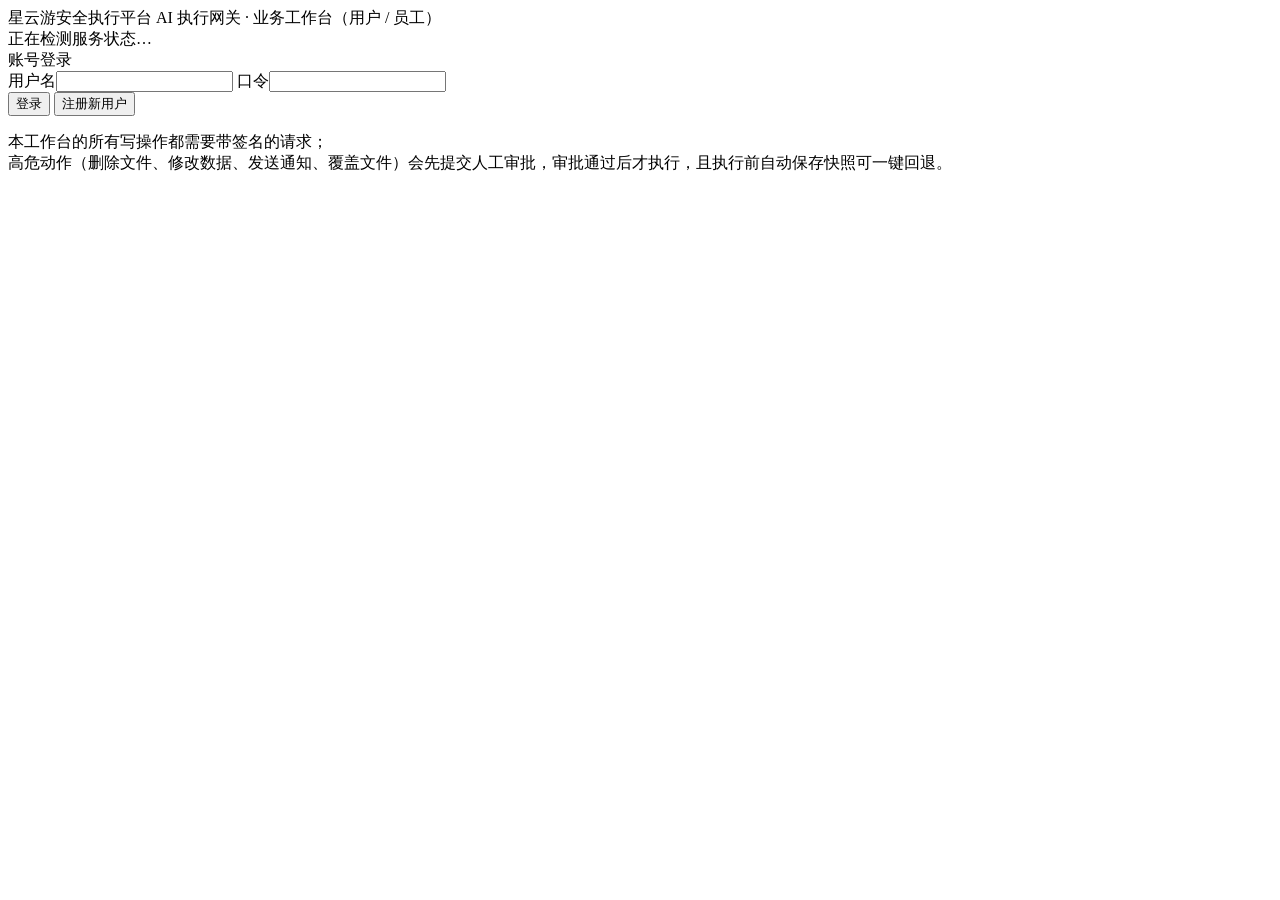
==== AiApprovalServer/wwwroot/index.html @ 4170ec1b "feat: AI Agent 安全执行与审批平台 v1.0.0（首个开源版本） 单进程、零第三方 NuGet 依赖的 AI Agent 执行网关：规则引擎硬拦截 + AI 安全审核物理隔离 + 人工审" ====
<!DOCTYPE html>
<html lang="zh-CN">
<head>
<meta charset="utf-8">
<meta name="viewport" content="width=device-width, initial-scale=1">
<meta name="robots" content="noindex, nofollow">
<title>星云游安全执行平台 · 业务工作台</title>
<link rel="stylesheet" href="/assets/app.css">
</head>
<body>
<div id="toast-host"></div>

<header class="topbar">
  <div class="brand">
    <span class="brand-title">星云游安全执行平台</span>
    <span class="brand-sub">AI 执行网关 · 业务工作台（用户 / 员工）</span>
  </div>
  <div class="topbar-spacer"></div>
  <div class="userbox" id="userbox" hidden>
    <span id="whoami" class="hint"></span>
    <span id="rolebadge" class="badge info">-</span>
    <a class="hint" href="/biz">业务对接台</a>
    <a class="hint" href="/admin">管理后台入口</a>
    <button id="btn-help" class="small ghost" type="button">使用说明</button>
    <button id="btn-logout" class="small ghost" type="button">退出登录</button>
  </div>
</header>

<!-- ============================ 登录 / 注册 ============================ -->
<main id="login-view" class="login-wrap">
  <div class="banner" id="env-banner">正在检测服务状态…</div>

  <div class="card">
    <div class="card-head">账号登录</div>
    <div class="card-body">
      <label class="field"><span>用户名</span><input type="text" id="login-user" autocomplete="username" maxlength="32"></label>
      <label class="field"><span>口令</span><input type="password" id="login-pass" autocomplete="current-password" maxlength="128"></label>
      <div class="row">
        <button class="primary" id="btn-login" type="button">登录</button>
        <button class="ghost" id="btn-show-register" type="button">注册新用户</button>
      </div>
    </div>
  </div>

  <div class="card" id="register-card" hidden>
    <div class="card-head">自助注册（仅“用户”角色）</div>
    <div class="card-body">
      <label class="field"><span>用户名（3-32 位字母数字下划线）</span><input type="text" id="reg-user" autocomplete="off" maxlength="32"></label>
      <label class="field"><span>显示名称</span><input type="text" id="reg-display" autocomplete="off" maxlength="32"></label>
      <label class="field"><span>口令（至少 10 位，含大小写字母 / 数字 / 符号中的三类）</span><input type="password" id="reg-pass" autocomplete="new-password" maxlength="128"></label>
      <label class="field"><span>邮箱（可选，用于“通知我”时接收消息）</span><input type="email" id="reg-email" autocomplete="off" maxlength="128"></label>
      <div class="row">
        <button class="primary" id="btn-register" type="button">提交注册</button>
        <button class="ghost" id="btn-hide-register" type="button">返回登录</button>
      </div>
      <p class="hint">员工与管理员角色由管理员在后台分配，自助注册无法获得更高权限。</p>
    </div>
  </div>

  <p class="login-foot">
    本工作台的所有写操作都需要带签名的请求；<br>
    高危动作（删除文件、修改数据、发送通知、覆盖文件）会先提交人工审批，审批通过后才执行，且执行前自动保存快照可一键回退。
  </p>
</main>

<!-- ============================ 工作台 ============================ -->
<main id="console-view" class="layout" hidden>
  <section class="col-main">
    <div class="card">
      <div class="card-head">
        智能体对话
        <span class="spacer"></span>
        <span id="ai-mode" class="badge muted">检测中</span>
      </div>
      <div id="chat-log" class="chat-log"></div>
      <div class="composer">
        <label class="field">
          <span>用一句话说明你要做的事（AI 会翻译成受控的工具调用，再由规则引擎与安全审核决定能否执行）</span>
          <textarea id="chat-input" maxlength="2000" placeholder="例如：查询客户 等级=黄金"></textarea>
        </label>
        <div class="row">
          <button class="primary" id="btn-send" type="button">发送</button>
          <button class="ghost small" id="btn-reset-session" type="button">清空对话上下文</button>
          <span class="hint" id="mode-hint"></span>
        </div>
        <div class="row tight" id="quick-chips"></div>
      </div>
    </div>
  </section>

  <aside class="col-side">
    <div class="card">
      <div class="tabs" id="side-tabs">
        <button class="tab active" type="button" data-tab="tasks">我的任务</button>
        <button class="tab" type="button" data-tab="files">我的文件</button>
        <button class="tab" type="button" data-tab="notices">通知</button>
        <button class="tab" type="button" data-tab="versions">版本与回退</button>
        <button class="tab" type="button" data-tab="perm">权限与工具</button>
      </div>
      <div id="side-body" class="tab-body"></div>
    </div>
  </aside>
</main>

<!-- ============================ 弹层容器 ============================ -->
<div id="modal-host"></div>

<script src="/assets/crypto-lite.js"></script>
<script src="/assets/net.js"></script>
<script src="/assets/app.js"></script>
</body>
</html>
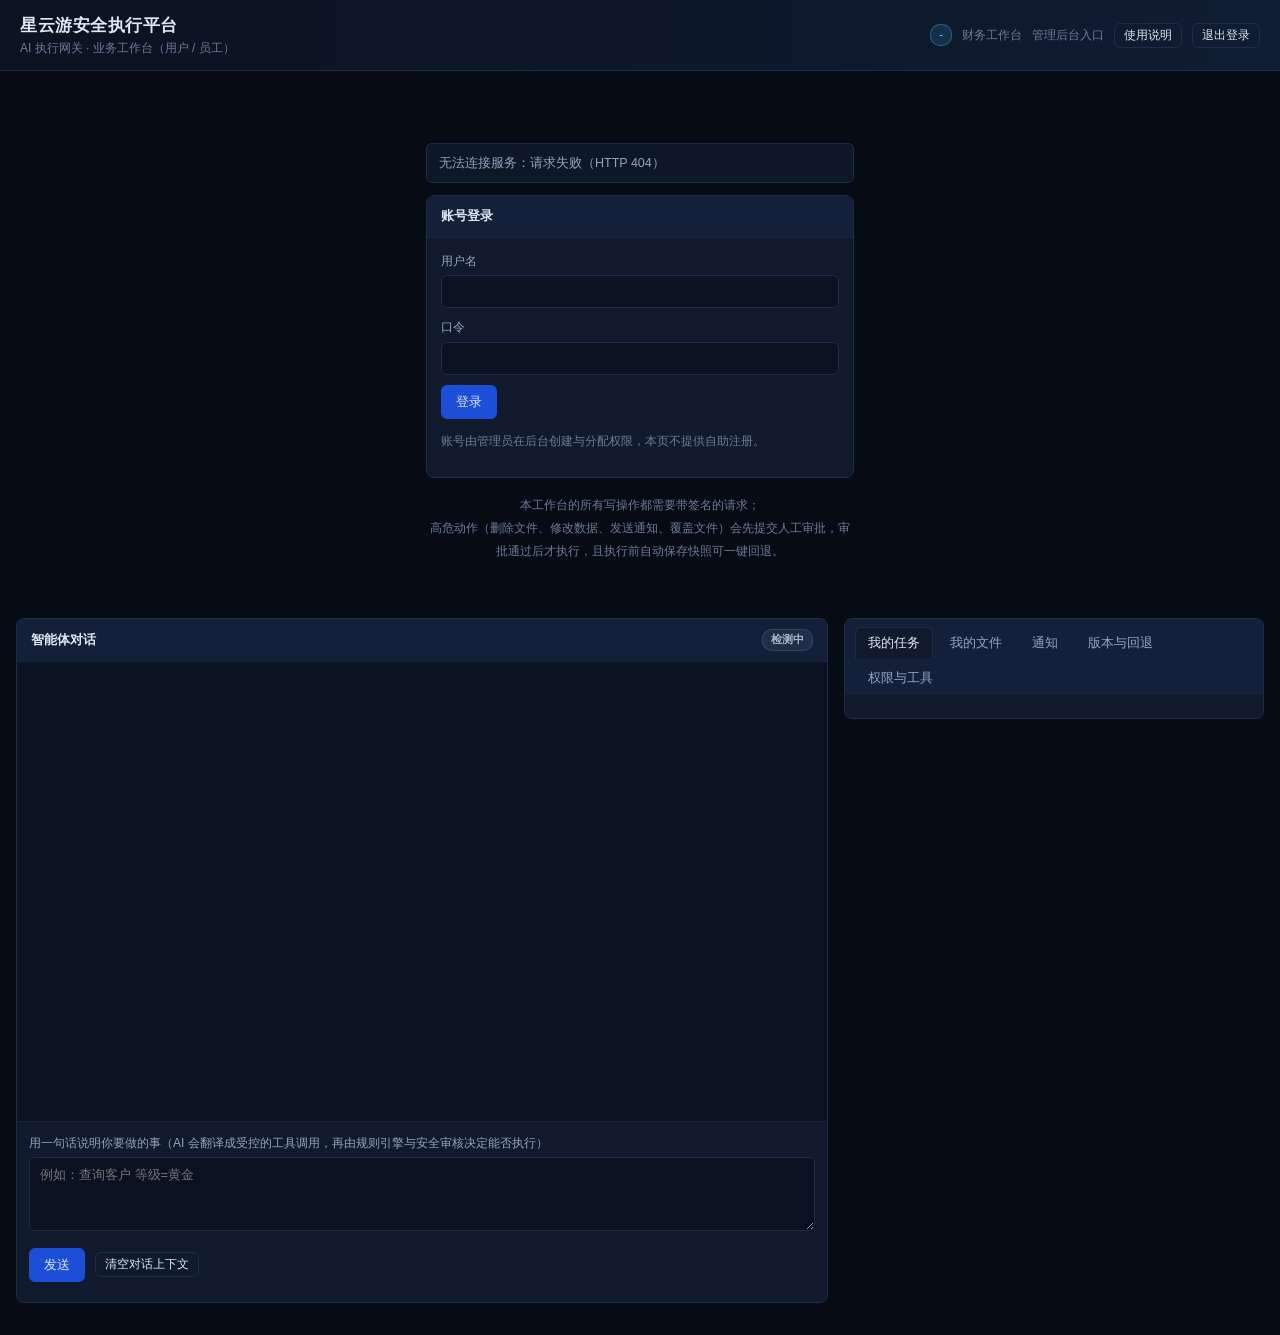
==== commit 48d41584: "feat(invoice-ai): 报销单 AI 审核建议与发票识别，回退按字段类型归一 新增 InvoiceAiService 与 InvoiceAiModels，管理台提供只读 AI 建议面板；版" ====
--- a/AiApprovalServer/wwwroot/index.html
+++ b/AiApprovalServer/wwwroot/index.html
@@ -5,7 +5,7 @@
 <meta name="viewport" content="width=device-width, initial-scale=1">
 <meta name="robots" content="noindex, nofollow">
 <title>星云游安全执行平台 · 业务工作台</title>
-<link rel="stylesheet" href="/assets/app.css">
+<link rel="stylesheet" href="assets/app.css">
 </head>
 <body>
 <div id="toast-host"></div>
@@ -19,14 +19,14 @@
   <div class="userbox" id="userbox" hidden>
     <span id="whoami" class="hint"></span>
     <span id="rolebadge" class="badge info">-</span>
-    <a class="hint" href="/biz">业务对接台</a>
+    <a class="hint" href="/finance">财务工作台</a>
     <a class="hint" href="/admin">管理后台入口</a>
     <button id="btn-help" class="small ghost" type="button">使用说明</button>
     <button id="btn-logout" class="small ghost" type="button">退出登录</button>
   </div>
 </header>
 
-<!-- ============================ 登录 / 注册 ============================ -->
+<!-- 登录与注册 -->
 <main id="login-view" class="login-wrap">
   <div class="banner" id="env-banner">正在检测服务状态…</div>
 
@@ -37,23 +37,8 @@
       <label class="field"><span>口令</span><input type="password" id="login-pass" autocomplete="current-password" maxlength="128"></label>
       <div class="row">
         <button class="primary" id="btn-login" type="button">登录</button>
-        <button class="ghost" id="btn-show-register" type="button">注册新用户</button>
       </div>
-    </div>
-  </div>
-
-  <div class="card" id="register-card" hidden>
-    <div class="card-head">自助注册（仅“用户”角色）</div>
-    <div class="card-body">
-      <label class="field"><span>用户名（3-32 位字母数字下划线）</span><input type="text" id="reg-user" autocomplete="off" maxlength="32"></label>
-      <label class="field"><span>显示名称</span><input type="text" id="reg-display" autocomplete="off" maxlength="32"></label>
-      <label class="field"><span>口令（至少 10 位，含大小写字母 / 数字 / 符号中的三类）</span><input type="password" id="reg-pass" autocomplete="new-password" maxlength="128"></label>
-      <label class="field"><span>邮箱（可选，用于“通知我”时接收消息）</span><input type="email" id="reg-email" autocomplete="off" maxlength="128"></label>
-      <div class="row">
-        <button class="primary" id="btn-register" type="button">提交注册</button>
-        <button class="ghost" id="btn-hide-register" type="button">返回登录</button>
-      </div>
-      <p class="hint">员工与管理员角色由管理员在后台分配，自助注册无法获得更高权限。</p>
+      <p class="hint">账号由管理员在后台创建与分配权限，本页不提供自助注册。</p>
     </div>
   </div>
 
@@ -63,7 +48,7 @@
   </p>
 </main>
 
-<!-- ============================ 工作台 ============================ -->
+<!-- 业务工作台 -->
 <main id="console-view" class="layout" hidden>
   <section class="col-main">
     <div class="card">
@@ -102,11 +87,11 @@
   </aside>
 </main>
 
-<!-- ============================ 弹层容器 ============================ -->
+<!-- 弹层容器 -->
 <div id="modal-host"></div>
 
-<script src="/assets/crypto-lite.js"></script>
-<script src="/assets/net.js"></script>
-<script src="/assets/app.js"></script>
+<script src="assets/crypto-lite.js"></script>
+<script src="assets/net.js"></script>
+<script src="assets/app.js"></script>
 </body>
 </html>
--- a/AiApprovalServer/wwwroot/assets/app.css
+++ b/AiApprovalServer/wwwroot/assets/app.css
@@ -0,0 +1,334 @@
+/* 云枢安全执行平台 —— 共享样式（无 emoji，纯 CSS 视觉） */
+
+:root {
+  --bg: #070b14;
+  --bg-soft: #0c1322;
+  --panel: #101a2c;
+  --panel-2: #14203a;
+  --line: #1e2c48;
+  --line-soft: #17233a;
+  --text: #dfe7f3;
+  --text-dim: #93a3bd;
+  --text-mute: #6b7c99;
+  --brand: #3b82f6;
+  --brand-dark: #1d4ed8;
+  --ok: #22c55e;
+  --warn: #f59e0b;
+  --bad: #ef4444;
+  --info: #38bdf8;
+  --muted: #64748b;
+  --mono: Consolas, "Cascadia Mono", "Courier New", monospace;
+}
+
+* { box-sizing: border-box; }
+
+html, body {
+  margin: 0;
+  padding: 0;
+  background: var(--bg);
+  color: var(--text);
+  font-family: "Microsoft YaHei", "PingFang SC", "Segoe UI", Roboto, sans-serif;
+  font-size: 14px;
+  line-height: 1.6;
+}
+
+a { color: var(--info); text-decoration: none; }
+
+/* ---------------------------------------------------------------- 顶部栏 */
+.topbar {
+  display: flex;
+  align-items: center;
+  gap: 16px;
+  padding: 12px 20px;
+  background: linear-gradient(90deg, #0b1220, #101c33);
+  border-bottom: 1px solid var(--line);
+  position: sticky;
+  top: 0;
+  z-index: 20;
+}
+
+.brand { display: flex; flex-direction: column; }
+.brand-title { font-size: 17px; font-weight: 600; letter-spacing: .5px; }
+.brand-sub { font-size: 12px; color: var(--text-mute); }
+
+.topbar-spacer { flex: 1; }
+
+.userbox { display: flex; align-items: center; gap: 10px; font-size: 13px; }
+
+/* ---------------------------------------------------------------- 布局 */
+.layout { display: flex; gap: 16px; padding: 16px; align-items: flex-start; }
+.col-main { flex: 1 1 auto; min-width: 0; }
+.col-side { width: 420px; flex: 0 0 420px; min-width: 0; }
+
+@media (max-width: 1180px) {
+  .layout { flex-direction: column; }
+  .col-side { width: 100%; flex: 1 1 auto; }
+}
+
+.card {
+  background: var(--panel);
+  border: 1px solid var(--line);
+  border-radius: 8px;
+  margin-bottom: 16px;
+  overflow: hidden;
+}
+
+.card-head {
+  display: flex;
+  align-items: center;
+  gap: 12px;
+  padding: 10px 14px;
+  background: var(--panel-2);
+  border-bottom: 1px solid var(--line-soft);
+  font-weight: 600;
+  font-size: 13px;
+}
+
+.card-head .spacer { flex: 1; }
+.card-body { padding: 14px; }
+.card-body.tight { padding: 10px; }
+
+/* ---------------------------------------------------------------- 表单与按钮 */
+label.field { display: block; margin-bottom: 10px; }
+label.field span { display: block; font-size: 12px; color: var(--text-dim); margin-bottom: 4px; }
+
+input[type=text], input[type=password], input[type=email], input[type=number], select, textarea {
+  width: 100%;
+  padding: 8px 10px;
+  background: #0a1120;
+  border: 1px solid var(--line);
+  border-radius: 6px;
+  color: var(--text);
+  font-family: inherit;
+  font-size: 13px;
+}
+
+textarea { resize: vertical; min-height: 74px; }
+
+input:focus, select:focus, textarea:focus {
+  outline: none;
+  border-color: var(--brand);
+  box-shadow: 0 0 0 2px rgba(59, 130, 246, .18);
+}
+
+button {
+  padding: 7px 14px;
+  border-radius: 6px;
+  border: 1px solid var(--line);
+  background: #17233c;
+  color: var(--text);
+  cursor: pointer;
+  font-size: 13px;
+  font-family: inherit;
+}
+
+button:hover { background: #1e2c4a; }
+button:disabled { opacity: .5; cursor: not-allowed; }
+
+button.primary { background: var(--brand-dark); border-color: var(--brand-dark); }
+button.primary:hover { background: #2563eb; }
+button.ok { background: #14532d; border-color: #166534; }
+button.ok:hover { background: #166534; }
+button.danger { background: #7f1d1d; border-color: #991b1b; }
+button.danger:hover { background: #991b1b; }
+button.ghost { background: transparent; }
+button.small { padding: 3px 9px; font-size: 12px; }
+
+.row { display: flex; gap: 10px; flex-wrap: wrap; align-items: center; }
+.row.tight { gap: 6px; }
+.grow { flex: 1 1 auto; }
+
+/* ---------------------------------------------------------------- 徽标 */
+.badge {
+  display: inline-block;
+  padding: 1px 8px;
+  border-radius: 10px;
+  font-size: 11px;
+  border: 1px solid transparent;
+  white-space: nowrap;
+}
+
+.badge.ok { background: rgba(34, 197, 94, .14); color: #6ee7a5; border-color: rgba(34, 197, 94, .35); }
+.badge.warn { background: rgba(245, 158, 11, .14); color: #fcd34d; border-color: rgba(245, 158, 11, .35); }
+.badge.bad { background: rgba(239, 68, 68, .14); color: #fca5a5; border-color: rgba(239, 68, 68, .35); }
+.badge.info { background: rgba(56, 189, 248, .14); color: #7dd3fc; border-color: rgba(56, 189, 248, .35); }
+.badge.muted { background: rgba(100, 116, 139, .16); color: #a8b6c9; border-color: rgba(100, 116, 139, .35); }
+
+.chip {
+  display: inline-block;
+  padding: 3px 10px;
+  border-radius: 12px;
+  border: 1px solid var(--line);
+  background: #101c31;
+  font-size: 12px;
+  color: var(--text-dim);
+  cursor: pointer;
+}
+
+.chip:hover { border-color: var(--brand); color: var(--text); }
+
+/* ---------------------------------------------------------------- 对话区 */
+.chat-log {
+  height: 460px;
+  overflow-y: auto;
+  padding: 12px;
+  background: #0a1120;
+  border-bottom: 1px solid var(--line-soft);
+}
+
+.msg { margin-bottom: 14px; max-width: 100%; }
+.msg-head { font-size: 11px; color: var(--text-mute); margin-bottom: 4px; }
+
+.msg-body {
+  padding: 9px 12px;
+  border-radius: 8px;
+  white-space: pre-wrap;
+  word-break: break-word;
+  font-size: 13px;
+}
+
+.msg.user .msg-body { background: #17233c; border: 1px solid var(--line); }
+.msg.agent .msg-body { background: #0f1d33; border: 1px solid var(--line-soft); }
+.msg.system .msg-body { background: #16233a; border-left: 3px solid var(--info); color: var(--text-dim); }
+
+.action-card {
+  margin-top: 8px;
+  border: 1px solid var(--line);
+  border-radius: 8px;
+  background: #0d1729;
+  padding: 10px;
+  font-size: 12px;
+}
+
+.action-card .kv { display: flex; gap: 8px; padding: 2px 0; }
+.action-card .kv .k { color: var(--text-mute); min-width: 76px; }
+.action-card .kv .v { flex: 1 1 auto; word-break: break-word; }
+
+.composer { padding: 12px; }
+.composer .row { margin-top: 8px; }
+
+/* ---------------------------------------------------------------- 标签页 */
+.tabs { display: flex; gap: 4px; flex-wrap: wrap; padding: 8px 10px 0; border-bottom: 1px solid var(--line-soft); background: var(--panel-2); }
+.tab { padding: 6px 12px; border-radius: 6px 6px 0 0; border: 1px solid transparent; border-bottom: none; cursor: pointer; font-size: 13px; color: var(--text-dim); background: transparent; }
+.tab.active { background: var(--panel); color: var(--text); border-color: var(--line); }
+.tab-body { padding: 12px; }
+
+/* ---------------------------------------------------------------- 表格与列表 */
+table { width: 100%; border-collapse: collapse; font-size: 12.5px; }
+th, td { text-align: left; padding: 7px 8px; border-bottom: 1px solid var(--line-soft); vertical-align: top; }
+th { color: var(--text-dim); font-weight: 600; background: #0e1728; position: sticky; top: 0; }
+tbody tr:hover { background: #0f1a2d; }
+
+.list { max-height: 460px; overflow-y: auto; }
+.list-item { padding: 9px 10px; border-bottom: 1px solid var(--line-soft); cursor: pointer; }
+.list-item:hover { background: #101c31; }
+.list-item.active { background: #13233d; border-left: 2px solid var(--brand); }
+.list-item .title { font-size: 13px; }
+.list-item .meta { font-size: 11px; color: var(--text-mute); margin-top: 3px; }
+
+pre.code {
+  margin: 0;
+  padding: 10px;
+  background: #080e1a;
+  border: 1px solid var(--line-soft);
+  border-radius: 6px;
+  font-family: var(--mono);
+  font-size: 12px;
+  overflow: auto;
+  max-height: 340px;
+  white-space: pre-wrap;
+  word-break: break-word;
+}
+
+.diff-add { color: #86efac; }
+.diff-del { color: #fca5a5; }
+
+.empty { color: var(--text-mute); padding: 18px; text-align: center; font-size: 13px; }
+
+.hint { font-size: 12px; color: var(--text-mute); line-height: 1.7; }
+.hint code { font-family: var(--mono); color: #cbd5e1; background: #0c1526; padding: 0 4px; border-radius: 3px; }
+
+.divider { height: 1px; background: var(--line-soft); margin: 12px 0; }
+
+/* ---------------------------------------------------------------- 登录页 */
+.login-wrap { max-width: 460px; margin: 8vh auto 40px; padding: 0 16px; }
+.login-tabs { display: flex; gap: 8px; margin-bottom: 14px; }
+.login-foot { text-align: center; font-size: 12px; color: var(--text-mute); margin-top: 14px; line-height: 1.9; }
+
+/* ---------------------------------------------------------------- 弹层 */
+.modal-mask {
+  position: fixed; inset: 0; background: rgba(3, 7, 15, .78);
+  display: flex; align-items: flex-start; justify-content: center;
+  padding: 40px 16px; overflow-y: auto; z-index: 60;
+}
+
+.modal {
+  width: 100%; max-width: 860px; background: var(--panel);
+  border: 1px solid var(--line); border-radius: 10px;
+}
+
+.modal-head { display: flex; align-items: center; gap: 10px; padding: 12px 16px; border-bottom: 1px solid var(--line-soft); background: var(--panel-2); font-weight: 600; }
+.modal-body { padding: 16px; }
+.modal-foot { display: flex; gap: 10px; justify-content: flex-end; padding: 12px 16px; border-top: 1px solid var(--line-soft); }
+
+/* ---------------------------------------------------------------- 提示条 */
+#toast-host { position: fixed; right: 18px; bottom: 18px; z-index: 90; display: flex; flex-direction: column; gap: 8px; }
+.toast { padding: 10px 14px; border-radius: 8px; font-size: 13px; border: 1px solid var(--line); background: #132039; max-width: 420px; box-shadow: 0 8px 22px rgba(0, 0, 0, .4); transition: opacity .35s; }
+.toast.ok { border-color: rgba(34, 197, 94, .5); }
+.toast.bad { border-color: rgba(239, 68, 68, .55); }
+.toast.warn { border-color: rgba(245, 158, 11, .5); }
+.toast.fade { opacity: 0; }
+
+.banner {
+  padding: 9px 12px; border-radius: 6px; font-size: 12.5px;
+  border: 1px solid var(--line); background: #0e1728; color: var(--text-dim); margin-bottom: 12px;
+}
+.banner.warn { border-color: rgba(245, 158, 11, .45); color: #fcd34d; }
+.banner.bad { border-color: rgba(239, 68, 68, .45); color: #fca5a5; }
+.banner.ok { border-color: rgba(34, 197, 94, .45); color: #86efac; }
+
+.stat-grid { display: grid; grid-template-columns: repeat(auto-fill, minmax(150px, 1fr)); gap: 10px; }
+.stat { background: #0d1729; border: 1px solid var(--line-soft); border-radius: 8px; padding: 10px 12px; }
+.stat .label { font-size: 11px; color: var(--text-mute); }
+.stat .value { font-size: 20px; font-weight: 600; margin-top: 2px; }
+
+/* ---------------------------------------------------------------- 多步执行轨迹 */
+.steps { margin-top: 8px; border-top: 1px dashed var(--line); padding-top: 8px; }
+.steps-title { font-size: 11px; color: var(--text-mute); margin-bottom: 6px; }
+.step { display: flex; gap: 8px; align-items: baseline; padding: 3px 0; font-size: 12px; }
+.step-tool { color: #93c5fd; min-width: 150px; }
+.step-summary { flex: 1 1 auto; color: var(--text-dim); word-break: break-word; }
+.step-time { color: var(--text-mute); font-family: var(--mono); font-size: 11px; }
+.step-result { margin: 2px 0 6px 24px; }
+.step-result summary { cursor: pointer; font-size: 11px; color: var(--text-mute); }
+.step-result pre { margin-top: 6px; max-height: 220px; }
+
+/* ---------------------------------------------------------------- AI 预审等级（1-4） */
+.badge.lvl0 { background: rgba(100, 116, 139, .16); color: #a8b6c9; border-color: rgba(100, 116, 139, .35); }
+.badge.lvl1 { background: rgba(34, 197, 94, .14); color: #6ee7a5; border-color: rgba(34, 197, 94, .35); }
+.badge.lvl2 { background: rgba(234, 179, 8, .16); color: #fde047; border-color: rgba(234, 179, 8, .42); }
+.badge.lvl3 { background: rgba(249, 115, 22, .16); color: #fdba74; border-color: rgba(249, 115, 22, .42); }
+.badge.lvl4 { background: rgba(239, 68, 68, .18); color: #fca5a5; border-color: rgba(239, 68, 68, .45); }
+
+/* 行首竖条提示等级，不干扰表格配色 */
+tr.ailvl1 td:first-child { box-shadow: inset 3px 0 0 #22c55e; }
+tr.ailvl2 td:first-child { box-shadow: inset 3px 0 0 #eab308; }
+tr.ailvl3 td:first-child { box-shadow: inset 3px 0 0 #f97316; }
+tr.ailvl4 td:first-child { box-shadow: inset 3px 0 0 #ef4444; }
+
+/* AI 建议区 */
+.ai-box { border: 1px solid var(--line-soft); border-radius: 8px; padding: 10px; background: #0d1729; }
+.ai-box + .ai-box { margin-top: 10px; }
+.ai-toolbar { display: flex; gap: 8px; align-items: center; flex-wrap: wrap; }
+.ai-toolbar .grow { flex: 1 1 220px; min-width: 180px; }
+.ai-stat { font-size: 11px; color: var(--text-mute); margin-top: 6px; line-height: 1.7; }
+.ai-pick-list { max-height: 240px; overflow: auto; margin-top: 8px; border-top: 1px dashed var(--line); padding-top: 8px; }
+.ai-pick-item { display: flex; gap: 8px; align-items: flex-start; padding: 5px 0; border-bottom: 1px solid var(--line-soft); font-size: 12px; }
+.ai-pick-item:last-child { border-bottom: none; }
+.ai-pick-item .txt { flex: 1 1 auto; word-break: break-word; }
+.ai-pick-item .why { color: var(--text-mute); font-size: 11px; }
+.pick-head { display: flex; align-items: center; gap: 6px; flex-wrap: wrap; }
+.pick-title { font-size: 12px; color: var(--text); }
+.pick-id { font-size: 10px; color: var(--text-mute); font-family: var(--mono); }
+.ai-actions { display: flex; gap: 8px; margin-top: 10px; flex-wrap: wrap; }
+
